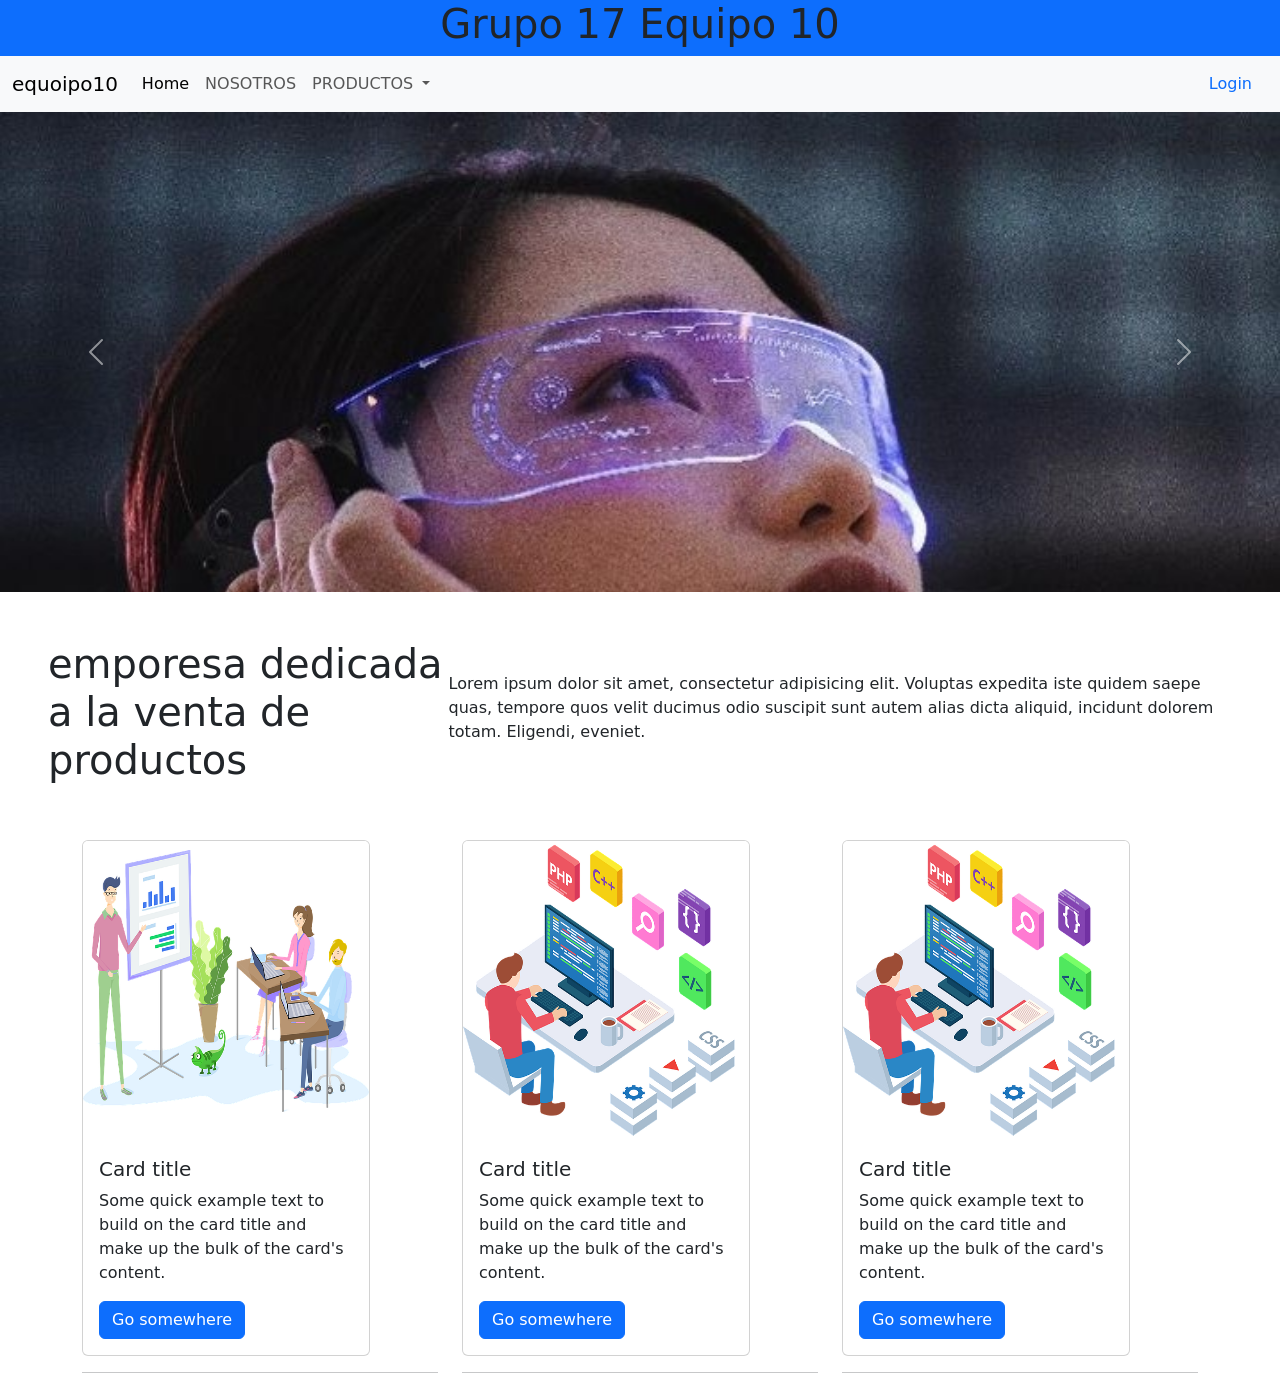
==== index.html @ c61d2ea4 "Initial commit" ====
<!doctype html>
<html lang="en">
  <head>
    <meta charset="utf-8">
    <meta name="viewport" content="width=device-width, initial-scale=1">
    <title>Grupo17Equipo10</title>
    <link href="https://cdn.jsdelivr.net/npm/bootstrap@5.2.2/dist/css/bootstrap.min.css" rel="stylesheet" integrity="sha384-Zenh87qX5JnK2Jl0vWa8Ck2rdkQ2Bzep5IDxbcnCeuOxjzrPF/et3URy9Bv1WTRi" crossorigin="anonymous">
     <link rel="stylesheet" href="styles.css">
</head>
  <body>
    <!-- ENCABEZADO -->
    <header class="container-fluid bg-primary d-flex justify-content-center">
        <h1> Grupo 17 Equipo 10</h1>
    </header>
    <!-- MENU -->
    <nav class="navbar navbar-expand-lg bg-light "  class="menu">
        <div class="container-fluid">
          <a class="navbar-brand" href="#">equoipo10</a>
          <button class="navbar-toggler" type="button" data-bs-toggle="collapse" data-bs-target="#navbarSupportedContent" aria-controls="navbarSupportedContent" aria-expanded="false" aria-label="Toggle navigation">
            <span class="navbar-toggler-icon"></span>
          </button>
          <div class="collapse navbar-collapse" id="navbarSupportedContent">
            <ul class="navbar-nav me-auto mb-2 mb-lg-0">
              <li class="nav-item">
                <a class="nav-link active" aria-current="page" href="index.html">Home</a>
              </li>
              <li class="nav-item">
                <a class="nav-link" href="nosotros.html">NOSOTROS</a>
              </li>
              <li class="nav-item dropdown">
                <a class="nav-link dropdown-toggle" href="#" role="button" data-bs-toggle="dropdown" aria-expanded="false">
                  PRODUCTOS
                </a>
                <ul class="dropdown-menu">
                  <li><a class="dropdown-item" href="productos.html">Producto1</a></li>
                  <li><a class="dropdown-item" href="productos.html">producto2</a></li>
                  <li><hr class="dropdown-divider"></li>
                  <li><a class="dropdown-item" href="productos.html">servicios</a></li>
                </ul>
              </li>
            </ul>
  <!-- MENU NAV PARA LOGIN -->
            
            <ul class="nav justify-content-end"  class="menu">
                <li class="nav-item">
                   <i class="fa-thin fa-user"></i>
                  <a class="nav-link" href="login.html">Login</a>
                </li>              
             </ul>
          </div>
        </div>
      </nav>
    <!-- SLIDER -->
    <div id="carouselExampleControls" class="carousel slide" data-bs-ride="carousel">
        <div class="carousel-inner">
          <div class="carousel-item active">
            <img src="image/home1.jpg" class="d-block w-100" alt="...">
          </div>
          <div class="carousel-item">
            <img src="image/home2.jpg" class="d-block w-100" alt="...">
          </div>
          <div class="carousel-item">
            <img src="image/home3.jpg" class="d-block w-100" alt="...">
          </div>
        </div>
        <button class="carousel-control-prev" type="button" data-bs-target="#carouselExampleControls" data-bs-slide="prev">
          <span class="carousel-control-prev-icon" aria-hidden="true"></span>
          <span class="visually-hidden">Previous</span>
        </button>
        <button class="carousel-control-next" type="button" data-bs-target="#carouselExampleControls" data-bs-slide="next">
          <span class="carousel-control-next-icon" aria-hidden="true"></span>
          <span class="visually-hidden">Next</span>
        </button>
      </div>
    <!-- INTRO -->
    <section class="d-flex justify-content-center align-items-center m-5">
            <h1>emporesa dedicada a la venta de productos </h1>
            <p>Lorem ipsum dolor sit amet, consectetur adipisicing elit. Voluptas expedita iste quidem saepe quas, tempore quos velit ducimus odio suscipit sunt autem alias dicta aliquid, incidunt dolorem totam. Eligendi, eveniet.</p>
    </section>
    <!-- SECTION DE NOSOTROS Y PRODUCTOS -->
    <section class="container w-100 ">
        <div class="row mt-auto">
            <div class="col-lg-4 col-md-12 col-sm-12 ">
                <div class="card" style="width: 18rem;">
                    <img src="image/nosotros.png" class="card-img-top" alt="...">
                    <div class="card-body">
                      <h5 class="card-title">Card title</h5>
                      <p class="card-text">Some quick example text to build on the card title and make up the bulk of the card's content.</p>
                      <a href="nosotros.html" class="btn btn-primary">Go somewhere</a>
                    </div>
                  </div>
                  <hr>
            </div>
            <div class="col-lg-4 col-md-12 col-sm-12 ">
                <div class="card" style="width: 18rem;">
                    <img src="image/productos.png" class="card-img-top" alt="...">
                    <div class="card-body">
                      <h5 class="card-title">Card title</h5>
                      <p class="card-text">Some quick example text to build on the card title and make up the bulk of the card's content.</p>
                      <a href="productos.html" class="btn btn-primary">Go somewhere</a>
                    </div>
                  </div>
                  <hr>
            </div>
            <div class="col-lg-4 col-md-12 col-sm-12 ">
                <div class="card" style="width: 18rem;">
                    <img src="image/productos.png" class="card-img-top" alt="...">
                    <div class="card-body">
                      <h5 class="card-title">Card title</h5>
                      <p class="card-text">Some quick example text to build on the card title and make up the bulk of the card's content.</p>
                      <a href="#" class="btn btn-primary">Go somewhere</a>
                    </div>
                  </div>
                  <hr>
            </div>
        </div>


    </section>
    <!-- PIE -->
    <script src="main.js"></script>
    <script src="https://cdn.jsdelivr.net/npm/bootstrap@5.2.2/dist/js/bootstrap.bundle.min.js" integrity="sha384-OERcA2EqjJCMA+/3y+gxIOqMEjwtxJY7qPCqsdltbNJuaOe923+mo//f6V8Qbsw3" crossorigin="anonymous"></script>
  </body>
</html>
---- styles.css ----
.carousel-inner{
    max-height: 30rem;

}

.card-img-top{
    height: 300px !important;
}

.menu a{
    font-size: 20px !important;
    font-weight: 700;

}

#login-icon{
    height: 10rem;
}

.input-group-text img{
    height: 1rem;
}
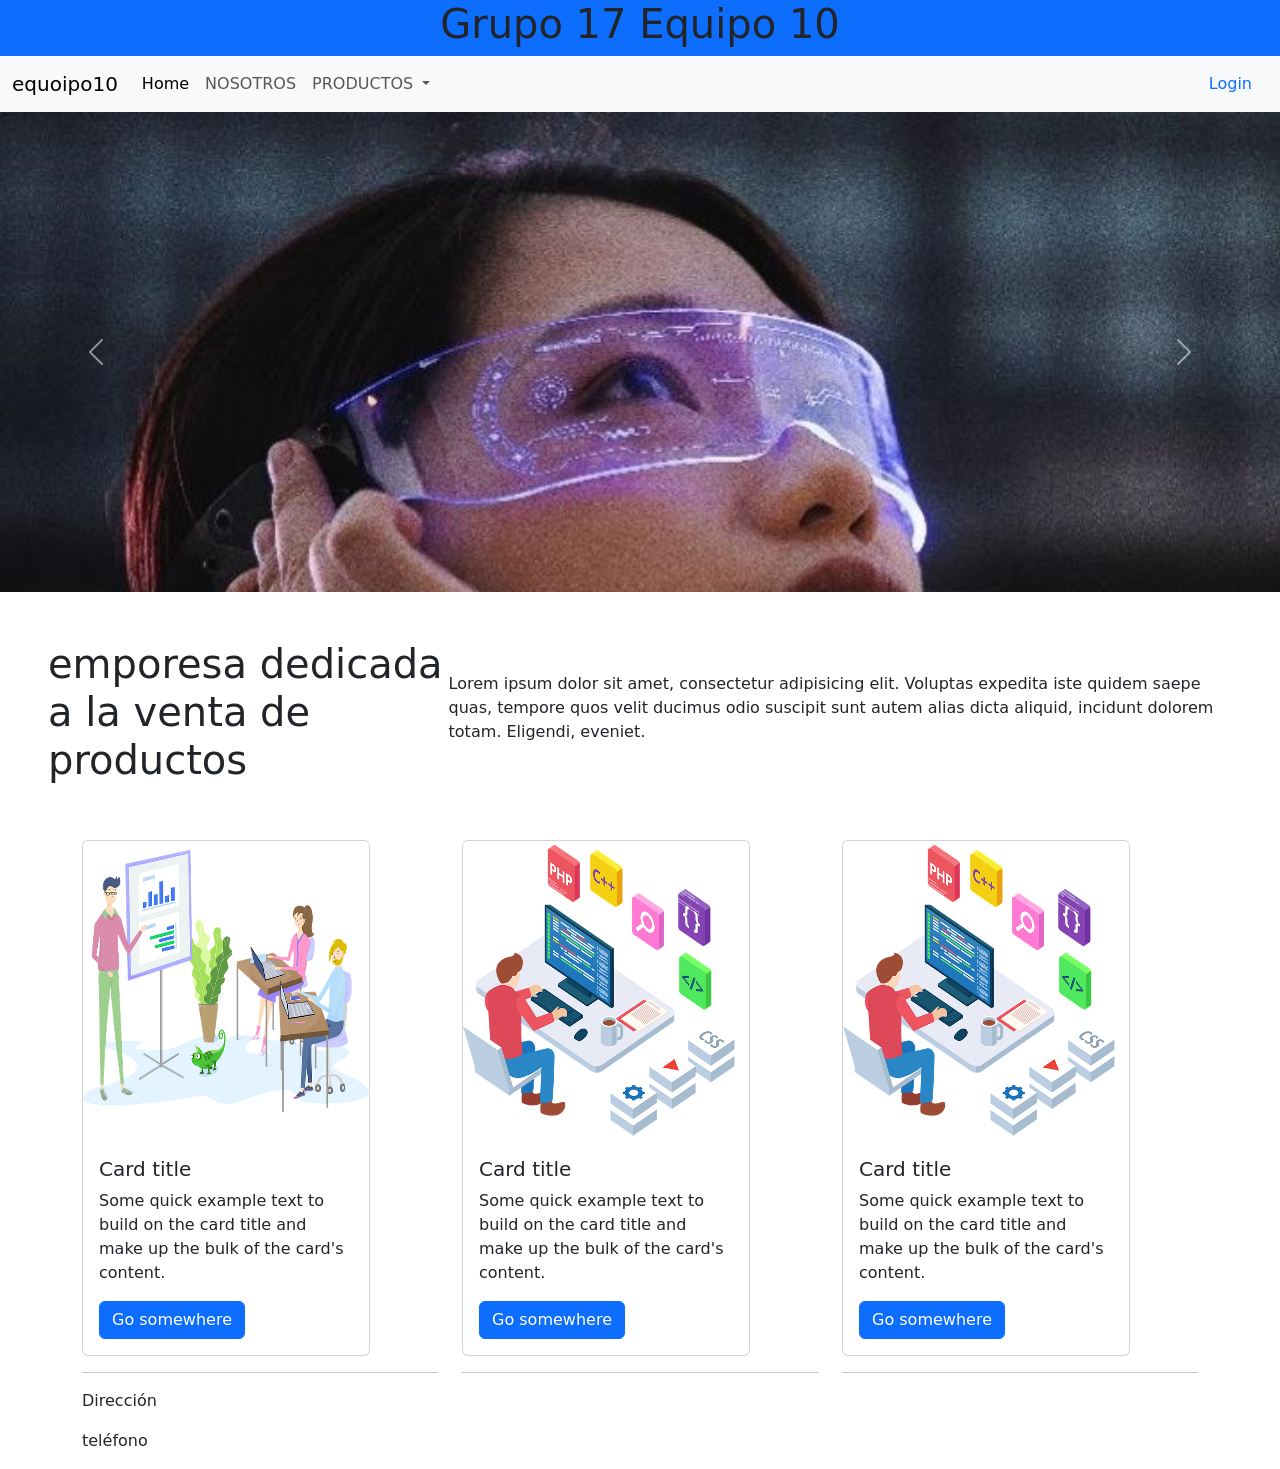
==== commit 0b6ff5fc: "frontend configurado login" ====
--- a/index.html
+++ b/index.html
@@ -118,6 +118,14 @@
 
     </section>
     <!-- PIE -->
+    <footer>
+      <div class="container w-100 ">
+        <p>Dirección</p>
+            <p>teléfono</p>
+      </div>
+
+    </footer>
+   
     <script src="main.js"></script>
     <script src="https://cdn.jsdelivr.net/npm/bootstrap@5.2.2/dist/js/bootstrap.bundle.min.js" integrity="sha384-OERcA2EqjJCMA+/3y+gxIOqMEjwtxJY7qPCqsdltbNJuaOe923+mo//f6V8Qbsw3" crossorigin="anonymous"></script>
   </body>
